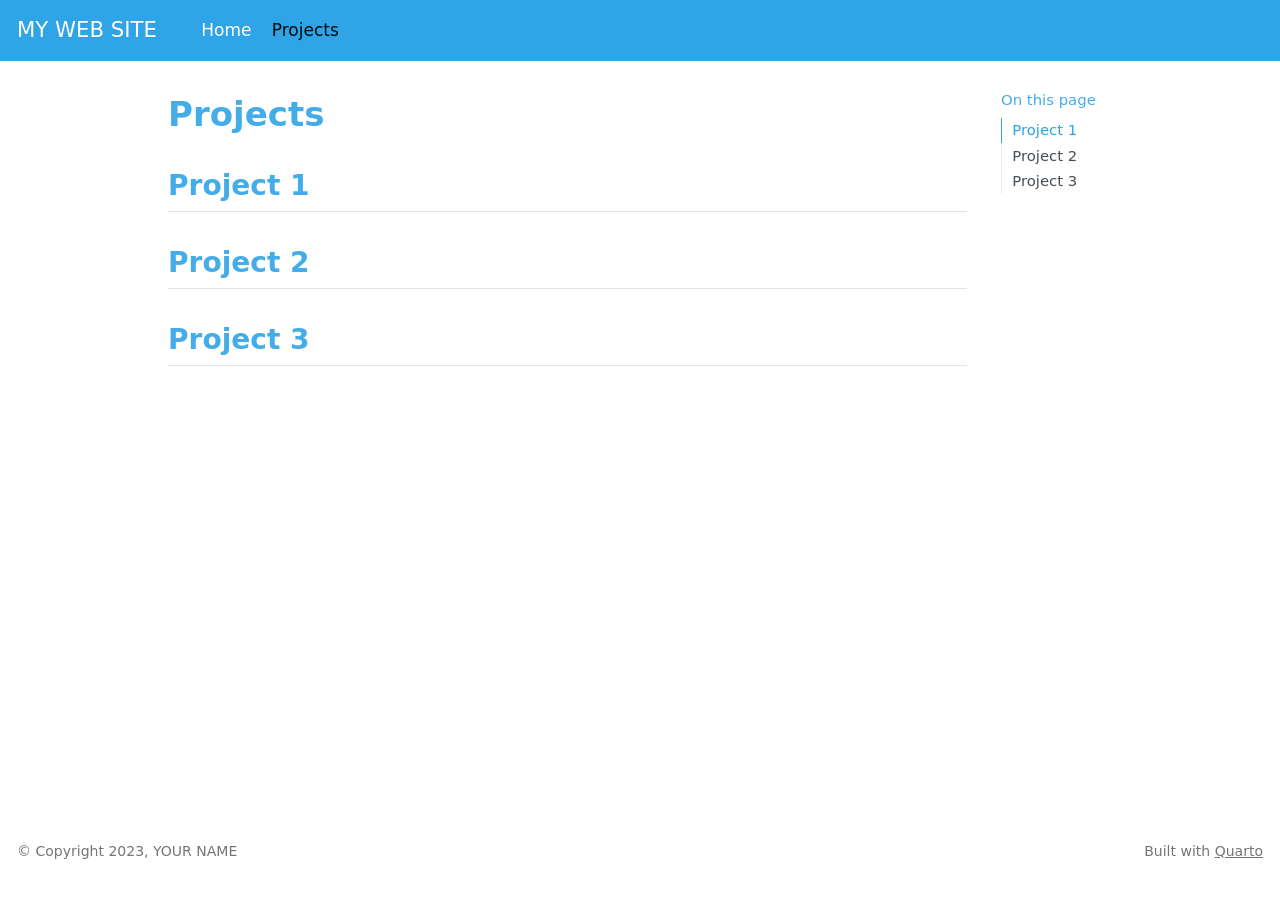
==== docs/projects.html @ 11b04873 "Initial commit" ====
<!DOCTYPE html>
<html xmlns="http://www.w3.org/1999/xhtml" lang="en" xml:lang="en"><head>

<meta charset="utf-8">
<meta name="generator" content="quarto-1.3.361">

<meta name="viewport" content="width=device-width, initial-scale=1.0, user-scalable=yes">


<title>MY WEB SITE - Projects</title>
<style>
code{white-space: pre-wrap;}
span.smallcaps{font-variant: small-caps;}
div.columns{display: flex; gap: min(4vw, 1.5em);}
div.column{flex: auto; overflow-x: auto;}
div.hanging-indent{margin-left: 1.5em; text-indent: -1.5em;}
ul.task-list{list-style: none;}
ul.task-list li input[type="checkbox"] {
  width: 0.8em;
  margin: 0 0.8em 0.2em -1em; /* quarto-specific, see https://github.com/quarto-dev/quarto-cli/issues/4556 */ 
  vertical-align: middle;
}
</style>


<script src="site_libs/quarto-nav/quarto-nav.js"></script>
<script src="site_libs/quarto-nav/headroom.min.js"></script>
<script src="site_libs/clipboard/clipboard.min.js"></script>
<script src="site_libs/quarto-search/autocomplete.umd.js"></script>
<script src="site_libs/quarto-search/fuse.min.js"></script>
<script src="site_libs/quarto-search/quarto-search.js"></script>
<meta name="quarto:offset" content="./">
<script src="site_libs/quarto-html/quarto.js"></script>
<script src="site_libs/quarto-html/popper.min.js"></script>
<script src="site_libs/quarto-html/tippy.umd.min.js"></script>
<script src="site_libs/quarto-html/anchor.min.js"></script>
<link href="site_libs/quarto-html/tippy.css" rel="stylesheet">
<link href="site_libs/quarto-html/quarto-syntax-highlighting.css" rel="stylesheet" id="quarto-text-highlighting-styles">
<script src="site_libs/bootstrap/bootstrap.min.js"></script>
<link href="site_libs/bootstrap/bootstrap-icons.css" rel="stylesheet">
<link href="site_libs/bootstrap/bootstrap.min.css" rel="stylesheet" id="quarto-bootstrap" data-mode="light">
<script id="quarto-search-options" type="application/json">{
  "location": "navbar",
  "copy-button": false,
  "collapse-after": 3,
  "panel-placement": "end",
  "type": "overlay",
  "limit": 20,
  "language": {
    "search-no-results-text": "No results",
    "search-matching-documents-text": "matching documents",
    "search-copy-link-title": "Copy link to search",
    "search-hide-matches-text": "Hide additional matches",
    "search-more-match-text": "more match in this document",
    "search-more-matches-text": "more matches in this document",
    "search-clear-button-title": "Clear",
    "search-detached-cancel-button-title": "Cancel",
    "search-submit-button-title": "Submit",
    "search-label": "Search"
  }
}</script>


</head>

<body class="nav-fixed">

<div id="quarto-search-results"></div>
  <header id="quarto-header" class="headroom fixed-top">
    <nav class="navbar navbar-expand-lg navbar-dark ">
      <div class="navbar-container container-fluid">
      <div class="navbar-brand-container">
    <a class="navbar-brand" href="./index.html">
    <span class="navbar-title">MY WEB SITE</span>
    </a>
  </div>
            <div id="quarto-search" class="" title="Search"></div>
          <button class="navbar-toggler" type="button" data-bs-toggle="collapse" data-bs-target="#navbarCollapse" aria-controls="navbarCollapse" aria-expanded="false" aria-label="Toggle navigation" onclick="if (window.quartoToggleHeadroom) { window.quartoToggleHeadroom(); }">
  <span class="navbar-toggler-icon"></span>
</button>
          <div class="collapse navbar-collapse" id="navbarCollapse">
            <ul class="navbar-nav navbar-nav-scroll me-auto">
  <li class="nav-item">
    <a class="nav-link" href="./index.html" rel="" target="">
 <span class="menu-text">Home</span></a>
  </li>  
  <li class="nav-item">
    <a class="nav-link active" href="./projects.html" rel="" target="" aria-current="page">
 <span class="menu-text">Projects</span></a>
  </li>  
</ul>
            <div class="quarto-navbar-tools ms-auto">
    <a href="https://twitter.com/" title="" class="quarto-navigation-tool px-1" aria-label=""><i class="bi bi-twitter"></i></a>
    <a href="https://github.com/YOURUSERNAME/YOURREPO" title="" class="quarto-navigation-tool px-1" aria-label=""><i class="bi bi-github"></i></a>
</div>
          </div> <!-- /navcollapse -->
      </div> <!-- /container-fluid -->
    </nav>
</header>
<!-- content -->
<div id="quarto-content" class="quarto-container page-columns page-rows-contents page-layout-article page-navbar">
<!-- sidebar -->
<!-- margin-sidebar -->
    <div id="quarto-margin-sidebar" class="sidebar margin-sidebar">
        <nav id="TOC" role="doc-toc" class="toc-active">
    <h2 id="toc-title">On this page</h2>
   
  <ul>
  <li><a href="#project-1" id="toc-project-1" class="nav-link active" data-scroll-target="#project-1">Project 1</a></li>
  <li><a href="#project-2" id="toc-project-2" class="nav-link" data-scroll-target="#project-2">Project 2</a></li>
  <li><a href="#project-3" id="toc-project-3" class="nav-link" data-scroll-target="#project-3">Project 3</a></li>
  </ul>
</nav>
    </div>
<!-- main -->
<main class="content" id="quarto-document-content">

<header id="title-block-header" class="quarto-title-block default">
<div class="quarto-title">
<h1 class="title">Projects</h1>
</div>



<div class="quarto-title-meta">

    
  
    
  </div>
  

</header>

<section id="project-1" class="level2">
<h2 class="anchored" data-anchor-id="project-1">Project 1</h2>
</section>
<section id="project-2" class="level2">
<h2 class="anchored" data-anchor-id="project-2">Project 2</h2>
</section>
<section id="project-3" class="level2">
<h2 class="anchored" data-anchor-id="project-3">Project 3</h2>


</section>

</main> <!-- /main -->
<script id="quarto-html-after-body" type="application/javascript">
window.document.addEventListener("DOMContentLoaded", function (event) {
  const toggleBodyColorMode = (bsSheetEl) => {
    const mode = bsSheetEl.getAttribute("data-mode");
    const bodyEl = window.document.querySelector("body");
    if (mode === "dark") {
      bodyEl.classList.add("quarto-dark");
      bodyEl.classList.remove("quarto-light");
    } else {
      bodyEl.classList.add("quarto-light");
      bodyEl.classList.remove("quarto-dark");
    }
  }
  const toggleBodyColorPrimary = () => {
    const bsSheetEl = window.document.querySelector("link#quarto-bootstrap");
    if (bsSheetEl) {
      toggleBodyColorMode(bsSheetEl);
    }
  }
  toggleBodyColorPrimary();  
  const icon = "";
  const anchorJS = new window.AnchorJS();
  anchorJS.options = {
    placement: 'right',
    icon: icon
  };
  anchorJS.add('.anchored');
  const isCodeAnnotation = (el) => {
    for (const clz of el.classList) {
      if (clz.startsWith('code-annotation-')) {                     
        return true;
      }
    }
    return false;
  }
  const clipboard = new window.ClipboardJS('.code-copy-button', {
    text: function(trigger) {
      const codeEl = trigger.previousElementSibling.cloneNode(true);
      for (const childEl of codeEl.children) {
        if (isCodeAnnotation(childEl)) {
          childEl.remove();
        }
      }
      return codeEl.innerText;
    }
  });
  clipboard.on('success', function(e) {
    // button target
    const button = e.trigger;
    // don't keep focus
    button.blur();
    // flash "checked"
    button.classList.add('code-copy-button-checked');
    var currentTitle = button.getAttribute("title");
    button.setAttribute("title", "Copied!");
    let tooltip;
    if (window.bootstrap) {
      button.setAttribute("data-bs-toggle", "tooltip");
      button.setAttribute("data-bs-placement", "left");
      button.setAttribute("data-bs-title", "Copied!");
      tooltip = new bootstrap.Tooltip(button, 
        { trigger: "manual", 
          customClass: "code-copy-button-tooltip",
          offset: [0, -8]});
      tooltip.show();    
    }
    setTimeout(function() {
      if (tooltip) {
        tooltip.hide();
        button.removeAttribute("data-bs-title");
        button.removeAttribute("data-bs-toggle");
        button.removeAttribute("data-bs-placement");
      }
      button.setAttribute("title", currentTitle);
      button.classList.remove('code-copy-button-checked');
    }, 1000);
    // clear code selection
    e.clearSelection();
  });
  function tippyHover(el, contentFn) {
    const config = {
      allowHTML: true,
      content: contentFn,
      maxWidth: 500,
      delay: 100,
      arrow: false,
      appendTo: function(el) {
          return el.parentElement;
      },
      interactive: true,
      interactiveBorder: 10,
      theme: 'quarto',
      placement: 'bottom-start'
    };
    window.tippy(el, config); 
  }
  const noterefs = window.document.querySelectorAll('a[role="doc-noteref"]');
  for (var i=0; i<noterefs.length; i++) {
    const ref = noterefs[i];
    tippyHover(ref, function() {
      // use id or data attribute instead here
      let href = ref.getAttribute('data-footnote-href') || ref.getAttribute('href');
      try { href = new URL(href).hash; } catch {}
      const id = href.replace(/^#\/?/, "");
      const note = window.document.getElementById(id);
      return note.innerHTML;
    });
  }
      let selectedAnnoteEl;
      const selectorForAnnotation = ( cell, annotation) => {
        let cellAttr = 'data-code-cell="' + cell + '"';
        let lineAttr = 'data-code-annotation="' +  annotation + '"';
        const selector = 'span[' + cellAttr + '][' + lineAttr + ']';
        return selector;
      }
      const selectCodeLines = (annoteEl) => {
        const doc = window.document;
        const targetCell = annoteEl.getAttribute("data-target-cell");
        const targetAnnotation = annoteEl.getAttribute("data-target-annotation");
        const annoteSpan = window.document.querySelector(selectorForAnnotation(targetCell, targetAnnotation));
        const lines = annoteSpan.getAttribute("data-code-lines").split(",");
        const lineIds = lines.map((line) => {
          return targetCell + "-" + line;
        })
        let top = null;
        let height = null;
        let parent = null;
        if (lineIds.length > 0) {
            //compute the position of the single el (top and bottom and make a div)
            const el = window.document.getElementById(lineIds[0]);
            top = el.offsetTop;
            height = el.offsetHeight;
            parent = el.parentElement.parentElement;
          if (lineIds.length > 1) {
            const lastEl = window.document.getElementById(lineIds[lineIds.length - 1]);
            const bottom = lastEl.offsetTop + lastEl.offsetHeight;
            height = bottom - top;
          }
          if (top !== null && height !== null && parent !== null) {
            // cook up a div (if necessary) and position it 
            let div = window.document.getElementById("code-annotation-line-highlight");
            if (div === null) {
              div = window.document.createElement("div");
              div.setAttribute("id", "code-annotation-line-highlight");
              div.style.position = 'absolute';
              parent.appendChild(div);
            }
            div.style.top = top - 2 + "px";
            div.style.height = height + 4 + "px";
            let gutterDiv = window.document.getElementById("code-annotation-line-highlight-gutter");
            if (gutterDiv === null) {
              gutterDiv = window.document.createElement("div");
              gutterDiv.setAttribute("id", "code-annotation-line-highlight-gutter");
              gutterDiv.style.position = 'absolute';
              const codeCell = window.document.getElementById(targetCell);
              const gutter = codeCell.querySelector('.code-annotation-gutter');
              gutter.appendChild(gutterDiv);
            }
            gutterDiv.style.top = top - 2 + "px";
            gutterDiv.style.height = height + 4 + "px";
          }
          selectedAnnoteEl = annoteEl;
        }
      };
      const unselectCodeLines = () => {
        const elementsIds = ["code-annotation-line-highlight", "code-annotation-line-highlight-gutter"];
        elementsIds.forEach((elId) => {
          const div = window.document.getElementById(elId);
          if (div) {
            div.remove();
          }
        });
        selectedAnnoteEl = undefined;
      };
      // Attach click handler to the DT
      const annoteDls = window.document.querySelectorAll('dt[data-target-cell]');
      for (const annoteDlNode of annoteDls) {
        annoteDlNode.addEventListener('click', (event) => {
          const clickedEl = event.target;
          if (clickedEl !== selectedAnnoteEl) {
            unselectCodeLines();
            const activeEl = window.document.querySelector('dt[data-target-cell].code-annotation-active');
            if (activeEl) {
              activeEl.classList.remove('code-annotation-active');
            }
            selectCodeLines(clickedEl);
            clickedEl.classList.add('code-annotation-active');
          } else {
            // Unselect the line
            unselectCodeLines();
            clickedEl.classList.remove('code-annotation-active');
          }
        });
      }
  const findCites = (el) => {
    const parentEl = el.parentElement;
    if (parentEl) {
      const cites = parentEl.dataset.cites;
      if (cites) {
        return {
          el,
          cites: cites.split(' ')
        };
      } else {
        return findCites(el.parentElement)
      }
    } else {
      return undefined;
    }
  };
  var bibliorefs = window.document.querySelectorAll('a[role="doc-biblioref"]');
  for (var i=0; i<bibliorefs.length; i++) {
    const ref = bibliorefs[i];
    const citeInfo = findCites(ref);
    if (citeInfo) {
      tippyHover(citeInfo.el, function() {
        var popup = window.document.createElement('div');
        citeInfo.cites.forEach(function(cite) {
          var citeDiv = window.document.createElement('div');
          citeDiv.classList.add('hanging-indent');
          citeDiv.classList.add('csl-entry');
          var biblioDiv = window.document.getElementById('ref-' + cite);
          if (biblioDiv) {
            citeDiv.innerHTML = biblioDiv.innerHTML;
          }
          popup.appendChild(citeDiv);
        });
        return popup.innerHTML;
      });
    }
  }
});
</script>
</div> <!-- /content -->
<footer class="footer">
  <div class="nav-footer">
    <div class="nav-footer-left">© Copyright 2023, YOUR NAME</div>   
    <div class="nav-footer-center">
      &nbsp;
    </div>
    <div class="nav-footer-right">Built with <a href="https://quarto.org/">Quarto</a></div>
  </div>
</footer>



</body></html>
---- docs/site_libs/quarto-html/tippy.css ----
.tippy-box[data-animation=fade][data-state=hidden]{opacity:0}[data-tippy-root]{max-width:calc(100vw - 10px)}.tippy-box{position:relative;background-color:#333;color:#fff;border-radius:4px;font-size:14px;line-height:1.4;white-space:normal;outline:0;transition-property:transform,visibility,opacity}.tippy-box[data-placement^=top]>.tippy-arrow{bottom:0}.tippy-box[data-placement^=top]>.tippy-arrow:before{bottom:-7px;left:0;border-width:8px 8px 0;border-top-color:initial;transform-origin:center top}.tippy-box[data-placement^=bottom]>.tippy-arrow{top:0}.tippy-box[data-placement^=bottom]>.tippy-arrow:before{top:-7px;left:0;border-width:0 8px 8px;border-bottom-color:initial;transform-origin:center bottom}.tippy-box[data-placement^=left]>.tippy-arrow{right:0}.tippy-box[data-placement^=left]>.tippy-arrow:before{border-width:8px 0 8px 8px;border-left-color:initial;right:-7px;transform-origin:center left}.tippy-box[data-placement^=right]>.tippy-arrow{left:0}.tippy-box[data-placement^=right]>.tippy-arrow:before{left:-7px;border-width:8px 8px 8px 0;border-right-color:initial;transform-origin:center right}.tippy-box[data-inertia][data-state=visible]{transition-timing-function:cubic-bezier(.54,1.5,.38,1.11)}.tippy-arrow{width:16px;height:16px;color:#333}.tippy-arrow:before{content:"";position:absolute;border-color:transparent;border-style:solid}.tippy-content{position:relative;padding:5px 9px;z-index:1}
---- docs/site_libs/quarto-html/quarto-syntax-highlighting.css ----
/* quarto syntax highlight colors */
:root {
  --quarto-hl-ot-color: #003B4F;
  --quarto-hl-at-color: #657422;
  --quarto-hl-ss-color: #20794D;
  --quarto-hl-an-color: #5E5E5E;
  --quarto-hl-fu-color: #4758AB;
  --quarto-hl-st-color: #20794D;
  --quarto-hl-cf-color: #003B4F;
  --quarto-hl-op-color: #5E5E5E;
  --quarto-hl-er-color: #AD0000;
  --quarto-hl-bn-color: #AD0000;
  --quarto-hl-al-color: #AD0000;
  --quarto-hl-va-color: #111111;
  --quarto-hl-bu-color: inherit;
  --quarto-hl-ex-color: inherit;
  --quarto-hl-pp-color: #AD0000;
  --quarto-hl-in-color: #5E5E5E;
  --quarto-hl-vs-color: #20794D;
  --quarto-hl-wa-color: #5E5E5E;
  --quarto-hl-do-color: #5E5E5E;
  --quarto-hl-im-color: #00769E;
  --quarto-hl-ch-color: #20794D;
  --quarto-hl-dt-color: #AD0000;
  --quarto-hl-fl-color: #AD0000;
  --quarto-hl-co-color: #5E5E5E;
  --quarto-hl-cv-color: #5E5E5E;
  --quarto-hl-cn-color: #8f5902;
  --quarto-hl-sc-color: #5E5E5E;
  --quarto-hl-dv-color: #AD0000;
  --quarto-hl-kw-color: #003B4F;
}

/* other quarto variables */
:root {
  --quarto-font-monospace: SFMono-Regular, Menlo, Monaco, Consolas, "Liberation Mono", "Courier New", monospace;
}

pre > code.sourceCode > span {
  color: #003B4F;
}

code span {
  color: #003B4F;
}

code.sourceCode > span {
  color: #003B4F;
}

div.sourceCode,
div.sourceCode pre.sourceCode {
  color: #003B4F;
}

code span.ot {
  color: #003B4F;
  font-style: inherit;
}

code span.at {
  color: #657422;
  font-style: inherit;
}

code span.ss {
  color: #20794D;
  font-style: inherit;
}

code span.an {
  color: #5E5E5E;
  font-style: inherit;
}

code span.fu {
  color: #4758AB;
  font-style: inherit;
}

code span.st {
  color: #20794D;
  font-style: inherit;
}

code span.cf {
  color: #003B4F;
  font-style: inherit;
}

code span.op {
  color: #5E5E5E;
  font-style: inherit;
}

code span.er {
  color: #AD0000;
  font-style: inherit;
}

code span.bn {
  color: #AD0000;
  font-style: inherit;
}

code span.al {
  color: #AD0000;
  font-style: inherit;
}

code span.va {
  color: #111111;
  font-style: inherit;
}

code span.bu {
  font-style: inherit;
}

code span.ex {
  font-style: inherit;
}

code span.pp {
  color: #AD0000;
  font-style: inherit;
}

code span.in {
  color: #5E5E5E;
  font-style: inherit;
}

code span.vs {
  color: #20794D;
  font-style: inherit;
}

code span.wa {
  color: #5E5E5E;
  font-style: italic;
}

code span.do {
  color: #5E5E5E;
  font-style: italic;
}

code span.im {
  color: #00769E;
  font-style: inherit;
}

code span.ch {
  color: #20794D;
  font-style: inherit;
}

code span.dt {
  color: #AD0000;
  font-style: inherit;
}

code span.fl {
  color: #AD0000;
  font-style: inherit;
}

code span.co {
  color: #5E5E5E;
  font-style: inherit;
}

code span.cv {
  color: #5E5E5E;
  font-style: italic;
}

code span.cn {
  color: #8f5902;
  font-style: inherit;
}

code span.sc {
  color: #5E5E5E;
  font-style: inherit;
}

code span.dv {
  color: #AD0000;
  font-style: inherit;
}

code span.kw {
  color: #003B4F;
  font-style: inherit;
}

.prevent-inlining {
  content: "</";
}

/*# sourceMappingURL=debc5d5d77c3f9108843748ff7464032.css.map */
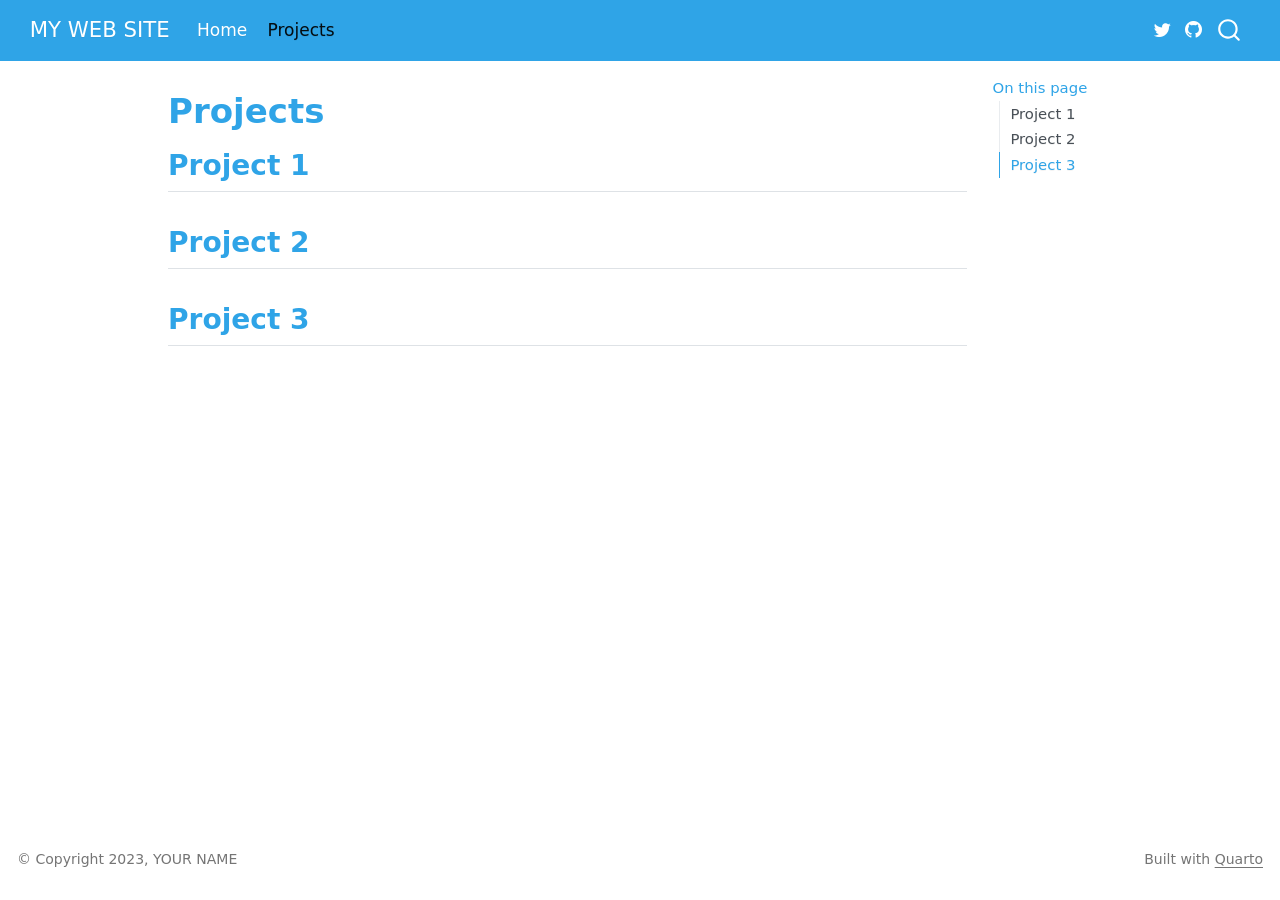
==== commit e0fa9680: "add google search link" ====
--- a/docs/projects.html
+++ b/docs/projects.html
@@ -2,12 +2,12 @@
 <html xmlns="http://www.w3.org/1999/xhtml" lang="en" xml:lang="en"><head>
 
 <meta charset="utf-8">
-<meta name="generator" content="quarto-1.3.361">
+<meta name="generator" content="quarto-1.6.19">
 
 <meta name="viewport" content="width=device-width, initial-scale=1.0, user-scalable=yes">
 
 
-<title>MY WEB SITE - Projects</title>
+<title>Projects – MY WEB SITE</title>
 <style>
 code{white-space: pre-wrap;}
 span.smallcaps{font-variant: small-caps;}
@@ -35,17 +35,23 @@
 <script src="site_libs/quarto-html/tippy.umd.min.js"></script>
 <script src="site_libs/quarto-html/anchor.min.js"></script>
 <link href="site_libs/quarto-html/tippy.css" rel="stylesheet">
-<link href="site_libs/quarto-html/quarto-syntax-highlighting.css" rel="stylesheet" id="quarto-text-highlighting-styles">
+<link href="site_libs/quarto-html/quarto-syntax-highlighting-018089954d508eae8a473f0b7f0491f0.css" rel="stylesheet" id="quarto-text-highlighting-styles">
 <script src="site_libs/bootstrap/bootstrap.min.js"></script>
 <link href="site_libs/bootstrap/bootstrap-icons.css" rel="stylesheet">
-<link href="site_libs/bootstrap/bootstrap.min.css" rel="stylesheet" id="quarto-bootstrap" data-mode="light">
+<link href="site_libs/bootstrap/bootstrap-fb6bd07989ed24b61136c81f99e31f5c.min.css" rel="stylesheet" append-hash="true" id="quarto-bootstrap" data-mode="light">
 <script id="quarto-search-options" type="application/json">{
   "location": "navbar",
   "copy-button": false,
   "collapse-after": 3,
   "panel-placement": "end",
   "type": "overlay",
-  "limit": 20,
+  "limit": 50,
+  "keyboard-shortcut": [
+    "f",
+    "/",
+    "s"
+  ],
+  "show-item-context": false,
   "language": {
     "search-no-results-text": "No results",
     "search-matching-documents-text": "matching documents",
@@ -54,6 +60,7 @@
     "search-more-match-text": "more match in this document",
     "search-more-matches-text": "more matches in this document",
     "search-clear-button-title": "Clear",
+    "search-text-placeholder": "",
     "search-detached-cancel-button-title": "Cancel",
     "search-submit-button-title": "Submit",
     "search-label": "Search"
@@ -67,33 +74,33 @@
 
 <div id="quarto-search-results"></div>
   <header id="quarto-header" class="headroom fixed-top">
-    <nav class="navbar navbar-expand-lg navbar-dark ">
+    <nav class="navbar navbar-expand-lg " data-bs-theme="dark">
       <div class="navbar-container container-fluid">
-      <div class="navbar-brand-container">
+      <div class="navbar-brand-container mx-auto">
     <a class="navbar-brand" href="./index.html">
     <span class="navbar-title">MY WEB SITE</span>
     </a>
   </div>
             <div id="quarto-search" class="" title="Search"></div>
-          <button class="navbar-toggler" type="button" data-bs-toggle="collapse" data-bs-target="#navbarCollapse" aria-controls="navbarCollapse" aria-expanded="false" aria-label="Toggle navigation" onclick="if (window.quartoToggleHeadroom) { window.quartoToggleHeadroom(); }">
+          <button class="navbar-toggler" type="button" data-bs-toggle="collapse" data-bs-target="#navbarCollapse" aria-controls="navbarCollapse" role="menu" aria-expanded="false" aria-label="Toggle navigation" onclick="if (window.quartoToggleHeadroom) { window.quartoToggleHeadroom(); }">
   <span class="navbar-toggler-icon"></span>
 </button>
           <div class="collapse navbar-collapse" id="navbarCollapse">
             <ul class="navbar-nav navbar-nav-scroll me-auto">
   <li class="nav-item">
-    <a class="nav-link" href="./index.html" rel="" target="">
- <span class="menu-text">Home</span></a>
+    <a class="nav-link" href="./index.html"> 
+<span class="menu-text">Home</span></a>
   </li>  
   <li class="nav-item">
-    <a class="nav-link active" href="./projects.html" rel="" target="" aria-current="page">
- <span class="menu-text">Projects</span></a>
+    <a class="nav-link active" href="./projects.html" aria-current="page"> 
+<span class="menu-text">Projects</span></a>
   </li>  
 </ul>
-            <div class="quarto-navbar-tools ms-auto">
+          </div> <!-- /navcollapse -->
+            <div class="quarto-navbar-tools">
     <a href="https://twitter.com/" title="" class="quarto-navigation-tool px-1" aria-label=""><i class="bi bi-twitter"></i></a>
     <a href="https://github.com/YOURUSERNAME/YOURREPO" title="" class="quarto-navigation-tool px-1" aria-label=""><i class="bi bi-github"></i></a>
 </div>
-          </div> <!-- /navcollapse -->
       </div> <!-- /container-fluid -->
     </nav>
 </header>
@@ -130,7 +137,9 @@
   </div>
   
 
+
 </header>
+
 
 <section id="project-1" class="level2">
 <h2 class="anchored" data-anchor-id="project-1">Project 1</h2>
@@ -180,18 +189,7 @@
     }
     return false;
   }
-  const clipboard = new window.ClipboardJS('.code-copy-button', {
-    text: function(trigger) {
-      const codeEl = trigger.previousElementSibling.cloneNode(true);
-      for (const childEl of codeEl.children) {
-        if (isCodeAnnotation(childEl)) {
-          childEl.remove();
-        }
-      }
-      return codeEl.innerText;
-    }
-  });
-  clipboard.on('success', function(e) {
+  const onCopySuccess = function(e) {
     // button target
     const button = e.trigger;
     // don't keep focus
@@ -223,11 +221,50 @@
     }, 1000);
     // clear code selection
     e.clearSelection();
+  }
+  const getTextToCopy = function(trigger) {
+      const codeEl = trigger.previousElementSibling.cloneNode(true);
+      for (const childEl of codeEl.children) {
+        if (isCodeAnnotation(childEl)) {
+          childEl.remove();
+        }
+      }
+      return codeEl.innerText;
+  }
+  const clipboard = new window.ClipboardJS('.code-copy-button:not([data-in-quarto-modal])', {
+    text: getTextToCopy
   });
-  function tippyHover(el, contentFn) {
+  clipboard.on('success', onCopySuccess);
+  if (window.document.getElementById('quarto-embedded-source-code-modal')) {
+    // For code content inside modals, clipBoardJS needs to be initialized with a container option
+    // TODO: Check when it could be a function (https://github.com/zenorocha/clipboard.js/issues/860)
+    const clipboardModal = new window.ClipboardJS('.code-copy-button[data-in-quarto-modal]', {
+      text: getTextToCopy,
+      container: window.document.getElementById('quarto-embedded-source-code-modal')
+    });
+    clipboardModal.on('success', onCopySuccess);
+  }
+    var localhostRegex = new RegExp(/^(?:http|https):\/\/localhost\:?[0-9]*\//);
+    var mailtoRegex = new RegExp(/^mailto:/);
+      var filterRegex = new RegExp('/' + window.location.host + '/');
+    var isInternal = (href) => {
+        return filterRegex.test(href) || localhostRegex.test(href) || mailtoRegex.test(href);
+    }
+    // Inspect non-navigation links and adorn them if external
+ 	var links = window.document.querySelectorAll('a[href]:not(.nav-link):not(.navbar-brand):not(.toc-action):not(.sidebar-link):not(.sidebar-item-toggle):not(.pagination-link):not(.no-external):not([aria-hidden]):not(.dropdown-item):not(.quarto-navigation-tool):not(.about-link)');
+    for (var i=0; i<links.length; i++) {
+      const link = links[i];
+      if (!isInternal(link.href)) {
+        // undo the damage that might have been done by quarto-nav.js in the case of
+        // links that we want to consider external
+        if (link.dataset.originalHref !== undefined) {
+          link.href = link.dataset.originalHref;
+        }
+      }
+    }
+  function tippyHover(el, contentFn, onTriggerFn, onUntriggerFn) {
     const config = {
       allowHTML: true,
-      content: contentFn,
       maxWidth: 500,
       delay: 100,
       arrow: false,
@@ -237,8 +274,17 @@
       interactive: true,
       interactiveBorder: 10,
       theme: 'quarto',
-      placement: 'bottom-start'
+      placement: 'bottom-start',
     };
+    if (contentFn) {
+      config.content = contentFn;
+    }
+    if (onTriggerFn) {
+      config.onTrigger = onTriggerFn;
+    }
+    if (onUntriggerFn) {
+      config.onUntrigger = onUntriggerFn;
+    }
     window.tippy(el, config); 
   }
   const noterefs = window.document.querySelectorAll('a[role="doc-noteref"]');
@@ -250,7 +296,130 @@
       try { href = new URL(href).hash; } catch {}
       const id = href.replace(/^#\/?/, "");
       const note = window.document.getElementById(id);
-      return note.innerHTML;
+      if (note) {
+        return note.innerHTML;
+      } else {
+        return "";
+      }
+    });
+  }
+  const xrefs = window.document.querySelectorAll('a.quarto-xref');
+  const processXRef = (id, note) => {
+    // Strip column container classes
+    const stripColumnClz = (el) => {
+      el.classList.remove("page-full", "page-columns");
+      if (el.children) {
+        for (const child of el.children) {
+          stripColumnClz(child);
+        }
+      }
+    }
+    stripColumnClz(note)
+    if (id === null || id.startsWith('sec-')) {
+      // Special case sections, only their first couple elements
+      const container = document.createElement("div");
+      if (note.children && note.children.length > 2) {
+        container.appendChild(note.children[0].cloneNode(true));
+        for (let i = 1; i < note.children.length; i++) {
+          const child = note.children[i];
+          if (child.tagName === "P" && child.innerText === "") {
+            continue;
+          } else {
+            container.appendChild(child.cloneNode(true));
+            break;
+          }
+        }
+        if (window.Quarto?.typesetMath) {
+          window.Quarto.typesetMath(container);
+        }
+        return container.innerHTML
+      } else {
+        if (window.Quarto?.typesetMath) {
+          window.Quarto.typesetMath(note);
+        }
+        return note.innerHTML;
+      }
+    } else {
+      // Remove any anchor links if they are present
+      const anchorLink = note.querySelector('a.anchorjs-link');
+      if (anchorLink) {
+        anchorLink.remove();
+      }
+      if (window.Quarto?.typesetMath) {
+        window.Quarto.typesetMath(note);
+      }
+      // TODO in 1.5, we should make sure this works without a callout special case
+      if (note.classList.contains("callout")) {
+        return note.outerHTML;
+      } else {
+        return note.innerHTML;
+      }
+    }
+  }
+  for (var i=0; i<xrefs.length; i++) {
+    const xref = xrefs[i];
+    tippyHover(xref, undefined, function(instance) {
+      instance.disable();
+      let url = xref.getAttribute('href');
+      let hash = undefined; 
+      if (url.startsWith('#')) {
+        hash = url;
+      } else {
+        try { hash = new URL(url).hash; } catch {}
+      }
+      if (hash) {
+        const id = hash.replace(/^#\/?/, "");
+        const note = window.document.getElementById(id);
+        if (note !== null) {
+          try {
+            const html = processXRef(id, note.cloneNode(true));
+            instance.setContent(html);
+          } finally {
+            instance.enable();
+            instance.show();
+          }
+        } else {
+          // See if we can fetch this
+          fetch(url.split('#')[0])
+          .then(res => res.text())
+          .then(html => {
+            const parser = new DOMParser();
+            const htmlDoc = parser.parseFromString(html, "text/html");
+            const note = htmlDoc.getElementById(id);
+            if (note !== null) {
+              const html = processXRef(id, note);
+              instance.setContent(html);
+            } 
+          }).finally(() => {
+            instance.enable();
+            instance.show();
+          });
+        }
+      } else {
+        // See if we can fetch a full url (with no hash to target)
+        // This is a special case and we should probably do some content thinning / targeting
+        fetch(url)
+        .then(res => res.text())
+        .then(html => {
+          const parser = new DOMParser();
+          const htmlDoc = parser.parseFromString(html, "text/html");
+          const note = htmlDoc.querySelector('main.content');
+          if (note !== null) {
+            // This should only happen for chapter cross references
+            // (since there is no id in the URL)
+            // remove the first header
+            if (note.children.length > 0 && note.children[0].tagName === "HEADER") {
+              note.children[0].remove();
+            }
+            const html = processXRef(null, note);
+            instance.setContent(html);
+          } 
+        }).finally(() => {
+          instance.enable();
+          instance.show();
+        });
+      }
+    }, function(instance) {
     });
   }
       let selectedAnnoteEl;
@@ -294,6 +463,7 @@
             }
             div.style.top = top - 2 + "px";
             div.style.height = height + 4 + "px";
+            div.style.left = 0;
             let gutterDiv = window.document.getElementById("code-annotation-line-highlight-gutter");
             if (gutterDiv === null) {
               gutterDiv = window.document.createElement("div");
@@ -319,6 +489,32 @@
         });
         selectedAnnoteEl = undefined;
       };
+        // Handle positioning of the toggle
+    window.addEventListener(
+      "resize",
+      throttle(() => {
+        elRect = undefined;
+        if (selectedAnnoteEl) {
+          selectCodeLines(selectedAnnoteEl);
+        }
+      }, 10)
+    );
+    function throttle(fn, ms) {
+    let throttle = false;
+    let timer;
+      return (...args) => {
+        if(!throttle) { // first call gets through
+            fn.apply(this, args);
+            throttle = true;
+        } else { // all the others get throttled
+            if(timer) clearTimeout(timer); // cancel #2
+            timer = setTimeout(() => {
+              fn.apply(this, args);
+              timer = throttle = false;
+            }, ms);
+        }
+      };
+    }
       // Attach click handler to the DT
       const annoteDls = window.document.querySelectorAll('dt[data-target-cell]');
       for (const annoteDlNode of annoteDls) {
@@ -381,14 +577,19 @@
 </div> <!-- /content -->
 <footer class="footer">
   <div class="nav-footer">
-    <div class="nav-footer-left">© Copyright 2023, YOUR NAME</div>   
+    <div class="nav-footer-left">
+<p>© Copyright 2023, YOUR NAME</p>
+</div>   
     <div class="nav-footer-center">
       &nbsp;
     </div>
-    <div class="nav-footer-right">Built with <a href="https://quarto.org/">Quarto</a></div>
+    <div class="nav-footer-right">
+<p>Built with <a href="https://quarto.org/">Quarto</a></p>
+</div>
   </div>
 </footer>
 
 
 
+
 </body></html>
--- a/docs/site_libs/quarto-html/quarto-syntax-highlighting-018089954d508eae8a473f0b7f0491f0.css
+++ b/docs/site_libs/quarto-html/quarto-syntax-highlighting-018089954d508eae8a473f0b7f0491f0.css
@@ -0,0 +1,205 @@
+/* quarto syntax highlight colors */
+:root {
+  --quarto-hl-ot-color: #003B4F;
+  --quarto-hl-at-color: #657422;
+  --quarto-hl-ss-color: #20794D;
+  --quarto-hl-an-color: #5E5E5E;
+  --quarto-hl-fu-color: #4758AB;
+  --quarto-hl-st-color: #20794D;
+  --quarto-hl-cf-color: #003B4F;
+  --quarto-hl-op-color: #5E5E5E;
+  --quarto-hl-er-color: #AD0000;
+  --quarto-hl-bn-color: #AD0000;
+  --quarto-hl-al-color: #AD0000;
+  --quarto-hl-va-color: #111111;
+  --quarto-hl-bu-color: inherit;
+  --quarto-hl-ex-color: inherit;
+  --quarto-hl-pp-color: #AD0000;
+  --quarto-hl-in-color: #5E5E5E;
+  --quarto-hl-vs-color: #20794D;
+  --quarto-hl-wa-color: #5E5E5E;
+  --quarto-hl-do-color: #5E5E5E;
+  --quarto-hl-im-color: #00769E;
+  --quarto-hl-ch-color: #20794D;
+  --quarto-hl-dt-color: #AD0000;
+  --quarto-hl-fl-color: #AD0000;
+  --quarto-hl-co-color: #5E5E5E;
+  --quarto-hl-cv-color: #5E5E5E;
+  --quarto-hl-cn-color: #8f5902;
+  --quarto-hl-sc-color: #5E5E5E;
+  --quarto-hl-dv-color: #AD0000;
+  --quarto-hl-kw-color: #003B4F;
+}
+
+/* other quarto variables */
+:root {
+  --quarto-font-monospace: SFMono-Regular, Menlo, Monaco, Consolas, "Liberation Mono", "Courier New", monospace;
+}
+
+pre > code.sourceCode > span {
+  color: #003B4F;
+}
+
+code span {
+  color: #003B4F;
+}
+
+code.sourceCode > span {
+  color: #003B4F;
+}
+
+div.sourceCode,
+div.sourceCode pre.sourceCode {
+  color: #003B4F;
+}
+
+code span.ot {
+  color: #003B4F;
+  font-style: inherit;
+}
+
+code span.at {
+  color: #657422;
+  font-style: inherit;
+}
+
+code span.ss {
+  color: #20794D;
+  font-style: inherit;
+}
+
+code span.an {
+  color: #5E5E5E;
+  font-style: inherit;
+}
+
+code span.fu {
+  color: #4758AB;
+  font-style: inherit;
+}
+
+code span.st {
+  color: #20794D;
+  font-style: inherit;
+}
+
+code span.cf {
+  color: #003B4F;
+  font-weight: bold;
+  font-style: inherit;
+}
+
+code span.op {
+  color: #5E5E5E;
+  font-style: inherit;
+}
+
+code span.er {
+  color: #AD0000;
+  font-style: inherit;
+}
+
+code span.bn {
+  color: #AD0000;
+  font-style: inherit;
+}
+
+code span.al {
+  color: #AD0000;
+  font-style: inherit;
+}
+
+code span.va {
+  color: #111111;
+  font-style: inherit;
+}
+
+code span.bu {
+  font-style: inherit;
+}
+
+code span.ex {
+  font-style: inherit;
+}
+
+code span.pp {
+  color: #AD0000;
+  font-style: inherit;
+}
+
+code span.in {
+  color: #5E5E5E;
+  font-style: inherit;
+}
+
+code span.vs {
+  color: #20794D;
+  font-style: inherit;
+}
+
+code span.wa {
+  color: #5E5E5E;
+  font-style: italic;
+}
+
+code span.do {
+  color: #5E5E5E;
+  font-style: italic;
+}
+
+code span.im {
+  color: #00769E;
+  font-style: inherit;
+}
+
+code span.ch {
+  color: #20794D;
+  font-style: inherit;
+}
+
+code span.dt {
+  color: #AD0000;
+  font-style: inherit;
+}
+
+code span.fl {
+  color: #AD0000;
+  font-style: inherit;
+}
+
+code span.co {
+  color: #5E5E5E;
+  font-style: inherit;
+}
+
+code span.cv {
+  color: #5E5E5E;
+  font-style: italic;
+}
+
+code span.cn {
+  color: #8f5902;
+  font-style: inherit;
+}
+
+code span.sc {
+  color: #5E5E5E;
+  font-style: inherit;
+}
+
+code span.dv {
+  color: #AD0000;
+  font-style: inherit;
+}
+
+code span.kw {
+  color: #003B4F;
+  font-weight: bold;
+  font-style: inherit;
+}
+
+.prevent-inlining {
+  content: "</";
+}
+
+/*# sourceMappingURL=c2936e5f1fd09423e11af5a0cbfe170a.css.map */
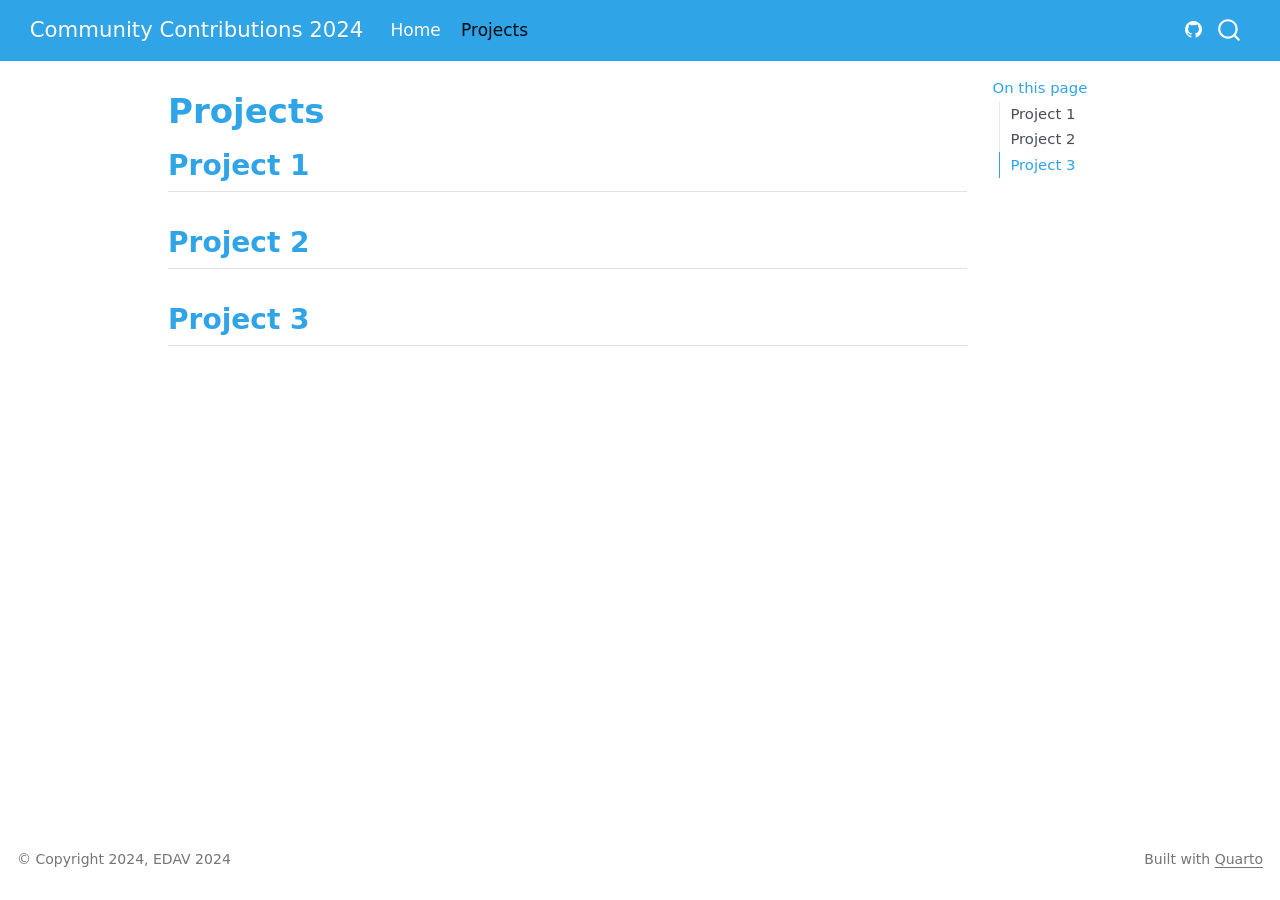
==== commit 556e564b: "edit _quarto.yml" ====
--- a/docs/projects.html
+++ b/docs/projects.html
@@ -7,7 +7,7 @@
 <meta name="viewport" content="width=device-width, initial-scale=1.0, user-scalable=yes">
 
 
-<title>Projects – MY WEB SITE</title>
+<title>Projects – Community Contributions 2024</title>
 <style>
 code{white-space: pre-wrap;}
 span.smallcaps{font-variant: small-caps;}
@@ -78,7 +78,7 @@
       <div class="navbar-container container-fluid">
       <div class="navbar-brand-container mx-auto">
     <a class="navbar-brand" href="./index.html">
-    <span class="navbar-title">MY WEB SITE</span>
+    <span class="navbar-title">Community Contributions 2024</span>
     </a>
   </div>
             <div id="quarto-search" class="" title="Search"></div>
@@ -98,8 +98,7 @@
 </ul>
           </div> <!-- /navcollapse -->
             <div class="quarto-navbar-tools">
-    <a href="https://twitter.com/" title="" class="quarto-navigation-tool px-1" aria-label=""><i class="bi bi-twitter"></i></a>
-    <a href="https://github.com/YOURUSERNAME/YOURREPO" title="" class="quarto-navigation-tool px-1" aria-label=""><i class="bi bi-github"></i></a>
+    <a href="https://github.com/jtr13/cc24mw" title="" class="quarto-navigation-tool px-1" aria-label=""><i class="bi bi-github"></i></a>
 </div>
       </div> <!-- /container-fluid -->
     </nav>
@@ -578,7 +577,7 @@
 <footer class="footer">
   <div class="nav-footer">
     <div class="nav-footer-left">
-<p>© Copyright 2023, YOUR NAME</p>
+<p>© Copyright 2024, EDAV 2024</p>
 </div>   
     <div class="nav-footer-center">
       &nbsp;
